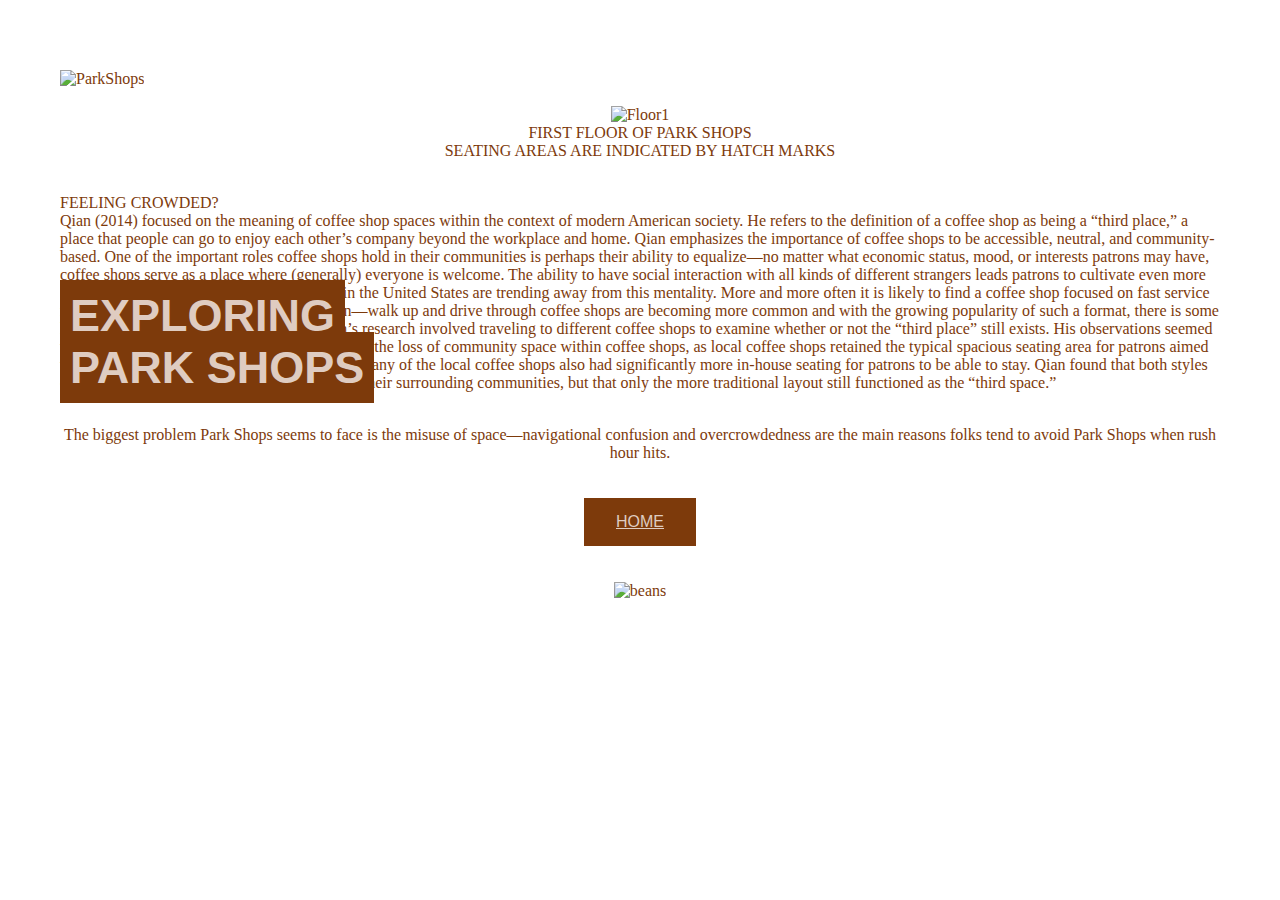
==== Exploring.html @ 9f89cc5b "initial upload" ====
<!doctype html>

<html lang="en">

<head> 
    <link rel="stylesheet" href="refer.css">
  <meta charset="utf-8">
  <title>PARK SHOPS</title>
  <meta name="description" content="PARK SHOPS">
  <meta name="author" content="SitePoint">

</head>
<!-- Content goes here-->
<body style="background color:#dfccc1;">

      <div class="image"> <!-- the image container -->
<img src="/Users/emmacarter/Desktop/NCSU/SECOND YEAR/SPRING 2020/SETTING DESIGN/Project 2/code/images/parkshops.png" alt="ParkShops">
<h2>
<span>EXPLORING<span class='spacer'></span><br /><span class='spacer'></span>PARK SHOPS</span> <!-- span tag to beautify it efficiently -->
</h2> <!-- the text -->
</div>
    <br><center>
    <img src="/Users/emmacarter/Desktop/NCSU/SECOND YEAR/SPRING 2020/SETTING DESIGN/Project 2/code/images/PARK SHOPS MAP-01.png" alt="Floor1" width="600" height="450">
    <br><B>FIRST FLOOR OF PARK SHOPS</B><br>SEATING AREAS ARE INDICATED BY HATCH MARKS
    </center>
    <br>
   <p> <b>FEELING CROWDED?</b><BR>
        Qian (2014) focused on the meaning of coffee shop spaces within the context of modern American society. He refers to the definition of a coffee shop as being a “third place,” a place that people can go to enjoy each other’s company beyond the workplace and home. Qian emphasizes the importance of coffee shops to be accessible, neutral, and community-based. One of the important roles coffee shops hold in their communities is perhaps their ability to equalize—no matter what economic status, mood, or interests patrons may have, coffee shops serve as a place where (generally) everyone is welcome. The ability to have social interaction with all kinds of different strangers leads patrons to cultivate even more community. However, modern coffee shops in the United States are trending away from this mentality. More and more often it is likely to find a coffee shop focused on fast service more than the cultivation of social interaction—walk up and drive through coffee shops are becoming more common and with the growing popularity of such a format, there is some loss of community within coffee shops. Qian’s research involved traveling to different coffee shops to examine whether or not the “third place” still exists. His observations seemed to point to chain coffee shops being to blame for the loss of community space within coffee shops, as local coffee shops retained the typical spacious seating area for patrons aimed towards conversation and prolonged working. Many of the local coffee shops also had significantly more in-house seating for patrons to be able to stay. Qian found that both styles of coffee shop were frequented by members of their surrounding communities, but that only the more traditional layout still functioned as the “third space.”
     <br><br>
        <b><center>The biggest problem Park Shops seems to face is the misuse of space—navigational confusion and overcrowdedness are the main reasons folks tend to avoid Park Shops when rush hour hits.</center></b>
    <br><br>
        <center><button class=button><a href="index.html" style="color: #dfccc1">HOME</a></button></center>
         <br><br>
        <center><img src="/Users/emmacarter/Desktop/NCSU/SECOND YEAR/SPRING 2020/SETTING DESIGN/Project 2/code/images/Untitled-1.png" alt="beans" width="50" height="50"></center>
        
    </p>
  
</body>

</html>
---- refer.css ----
@charset "UTF-8";
/* Body */
body {
	font-family: brandon grotesque;
	background-color: #fff;
    color: #7d3a0b;
	margin-top: 70px;
	margin-right: 60px;
	margin-bottom: 0px;
	margin-left: 60px;
	font-style: normal;
	font-weight: 200;
}

/* Container */
.container {
	width: 90%;
	margin-left: auto;
	margin-right: auto;
	height: 1000px;
	background-color: #FFFFFF;
}

/* button */
.button {
  background-color: #7d3a0b;
  border: none;
  color: #dfccc1;
  padding: 15px 32px;
  text-align: center;
  text-decoration: none;
  display: inline-block;
  font-size: 16px;
}

/* header image */
.image 
{ 
position: relative; /* To help the image + text element to get along with the rest of the page*/ 
width: 100%; /* for IE 6 */ 
} 
h2 
{ 
position: absolute; /* To place the text on the image*/
top: 200px; /* The exact location of the text from the top of the image*/
left: 0; /* Other beautification stuff */
width: 100%; 
}
/* Coloring time */
h2 span /* decorating the text within the span tag */
{ 
color: #dfccc1; 
font: bold 45px Brandon Grotesque, Sans-Serif; 
letter-spacing: 0px; 
background: #7d3a0b; /* fallback color */ 
background: #7d3a0b; padding: 10px; 
}
h2 span.spacer { padding:0 5px; } /* to pad the background color of text to make it look more elegant */
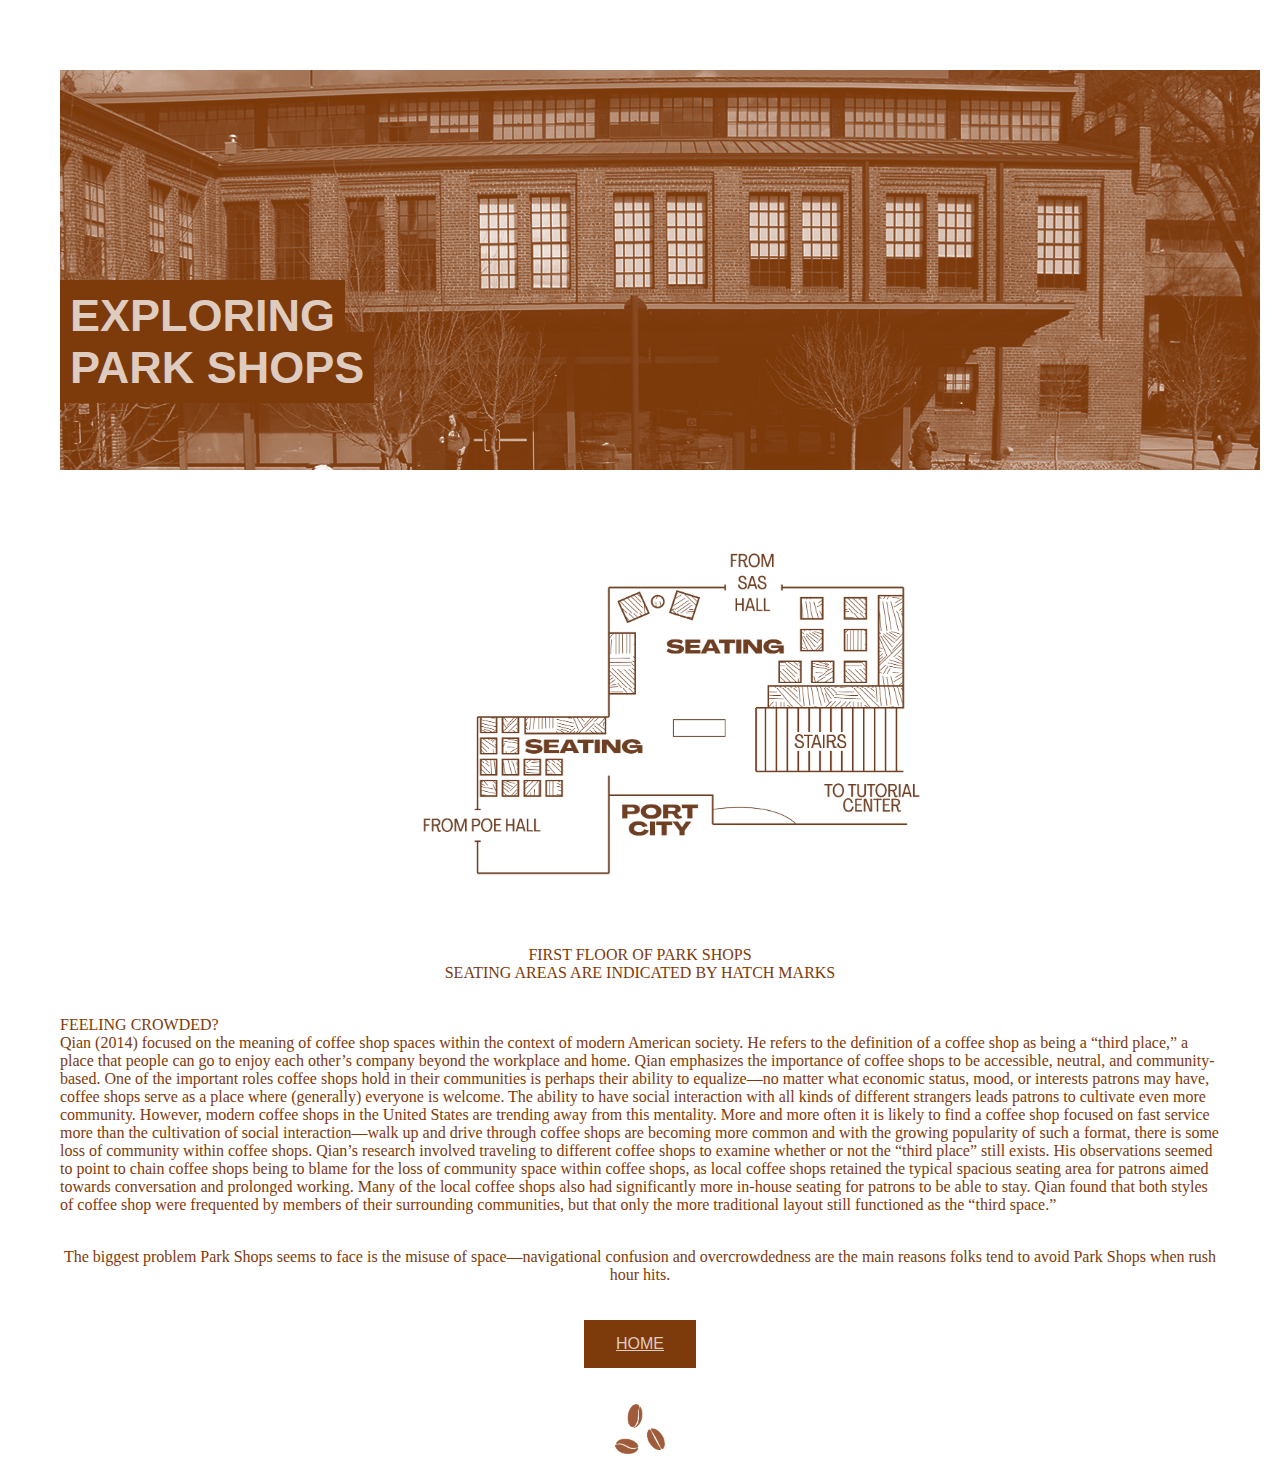
==== commit 983ec57f: "HTML 2" ====
--- a/Exploring.html
+++ b/Exploring.html
@@ -14,13 +14,13 @@
 <body style="background color:#dfccc1;">
 
       <div class="image"> <!-- the image container -->
-<img src="/Users/emmacarter/Desktop/NCSU/SECOND YEAR/SPRING 2020/SETTING DESIGN/Project 2/code/images/parkshops.png" alt="ParkShops">
+<img src="images/parkshops.png" alt="ParkShops">
 <h2>
 <span>EXPLORING<span class='spacer'></span><br /><span class='spacer'></span>PARK SHOPS</span> <!-- span tag to beautify it efficiently -->
 </h2> <!-- the text -->
 </div>
     <br><center>
-    <img src="/Users/emmacarter/Desktop/NCSU/SECOND YEAR/SPRING 2020/SETTING DESIGN/Project 2/code/images/PARK SHOPS MAP-01.png" alt="Floor1" width="600" height="450">
+    <img src="/images/PARK SHOPS MAP-01.png" alt="Floor1" width="600" height="450">
     <br><B>FIRST FLOOR OF PARK SHOPS</B><br>SEATING AREAS ARE INDICATED BY HATCH MARKS
     </center>
     <br>
@@ -31,7 +31,7 @@
     <br><br>
         <center><button class=button><a href="index.html" style="color: #dfccc1">HOME</a></button></center>
          <br><br>
-        <center><img src="/Users/emmacarter/Desktop/NCSU/SECOND YEAR/SPRING 2020/SETTING DESIGN/Project 2/code/images/Untitled-1.png" alt="beans" width="50" height="50"></center>
+        <center><img src="images/Untitled-1.png" alt="beans" width="50" height="50"></center>
         
     </p>
   
